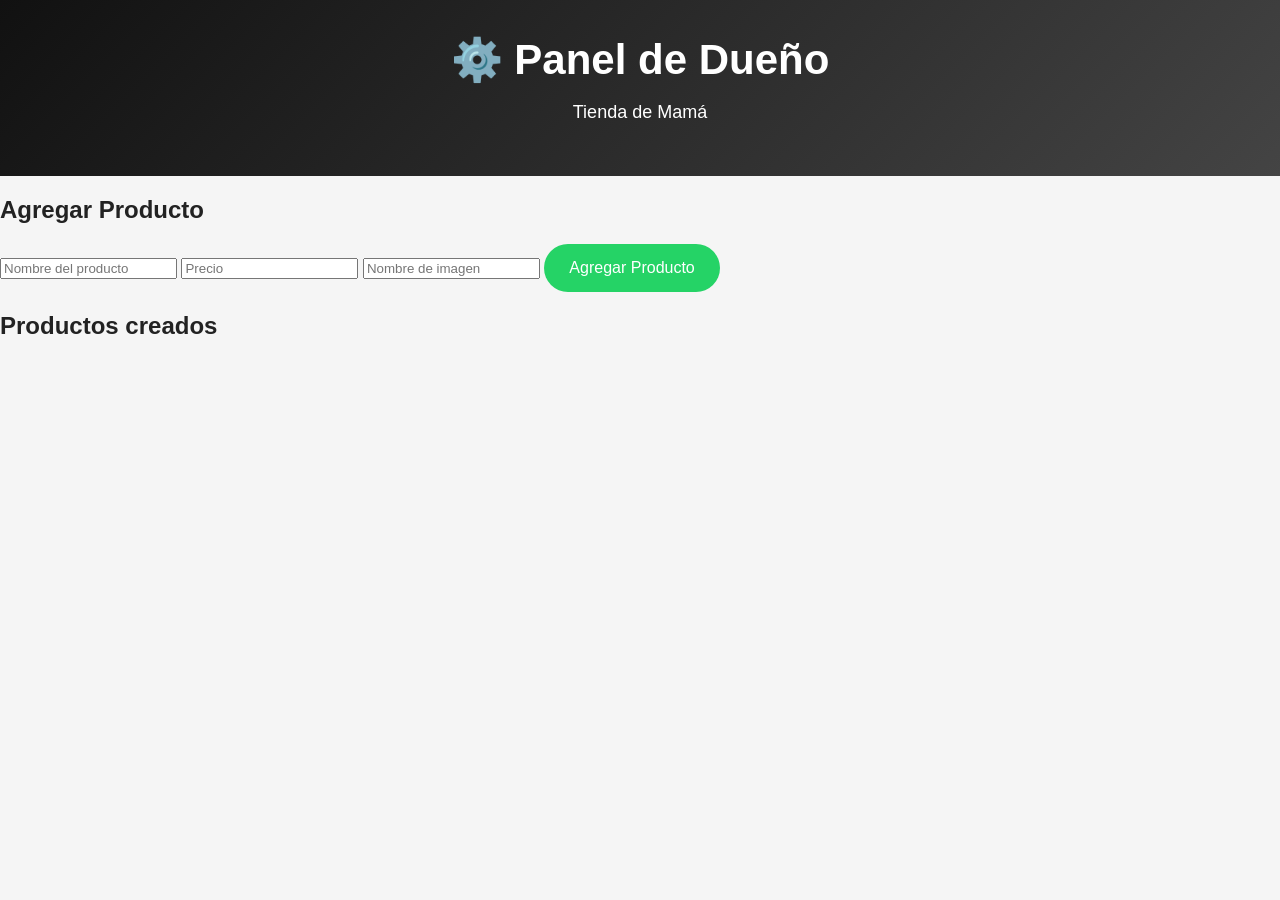
==== admin.html @ 67dd7c60 "Create admin.html" ====
<!DOCTYPE html>
<html lang="es">

<head>

<meta charset="UTF-8">
<meta name="viewport" content="width=device-width, initial-scale=1.0">

<title>Panel de Dueño - Tienda de Mamá</title>

<link rel="stylesheet" href="style.css">

</head>


<body>


<header>

<h1>⚙️ Panel de Dueño</h1>

<p>Tienda de Mamá</p>

</header>



<section class="admin-panel">


<h2>Agregar Producto</h2>


<input id="nombre" placeholder="Nombre del producto">


<input id="precio" placeholder="Precio">


<input id="imagen" placeholder="Nombre de imagen">


<button onclick="crearProducto()">
Agregar Producto
</button>



<h2>Productos creados</h2>


<div id="productosAdmin">

</div>



</section>



<script src="admin.js"></script>


</body>

</html>
---- style.css ----
*{
    box-sizing:border-box;
}

body{
    margin:0;
    font-family:Arial, Helvetica, sans-serif;
    background:#f5f5f5;
    color:#222;
}


/* HEADER */

header{
    background:linear-gradient(135deg,#111,#444);
    color:white;
    text-align:center;
    padding:35px 20px;
}


header h1{
    font-size:42px;
    margin:0;
}


header p{
    font-size:18px;
}



nav{
    margin-top:25px;
}


nav a{
    color:white;
    text-decoration:none;
    margin:0 12px;
    font-weight:bold;
    transition:.3s;
}


nav a:hover{
    color:#25D366;
}



/* BANNER PRINCIPAL */

.banner{

    background:linear-gradient(135deg,#0d6efd,#25D366);

    color:white;

    text-align:center;

    padding:70px 20px;

}



.banner h2{

    font-size:40px;

    margin-bottom:15px;

}


.banner p{

    font-size:20px;

}



/* PRODUCTOS */

#ofertas h2{

    text-align:center;

    font-size:35px;

    margin:40px;

}



.productos{

    display:flex;

    justify-content:center;

    flex-wrap:wrap;

    gap:25px;

    padding:20px;

}



.link-producto{

    text-decoration:none;

    color:inherit;

}



.producto{

    background:white;

    width:300px;

    padding:20px;

    border-radius:20px;

    text-align:center;

    position:relative;

    box-shadow:0 8px 25px rgba(0,0,0,.15);

    transition:.3s;

}



.producto:hover{

    transform:translateY(-10px);

}



.producto img{

    width:100%;

    height:250px;

    object-fit:cover;

    border-radius:15px;

}



.producto h3{

    font-size:25px;

}



.producto h2{

    color:#0d6efd;

}



.producto p{

    font-size:17px;

}



/* ETIQUETA OFERTA */

.oferta{

    position:absolute;

    top:15px;

    left:15px;

    background:red;

    color:white;

    padding:8px 12px;

    border-radius:20px;

    font-size:13px;

}



/* BOTONES */

button{

    background:#25D366;

    color:white;

    border:none;

    padding:15px 25px;

    border-radius:30px;

    font-size:16px;

    cursor:pointer;

    transition:.3s;

}



button:hover{

    background:#128C7E;

    transform:scale(1.05);

}



/* CARRITO */

#carrito{

    background:white;

    max-width:650px;

    margin:40px auto;

    padding:30px;

    border-radius:20px;

    text-align:center;

    box-shadow:0 8px 25px rgba(0,0,0,.15);

}



.item-carrito{

    background:#f2f2f2;

    padding:15px;

    margin:15px 0;

    border-radius:15px;

}



/* FOOTER */

footer{

    background:#111;

    color:white;

    text-align:center;

    padding:35px;

    margin-top:50px;

}



/* CELULAR */

@media(max-width:700px){

    header h1{

        font-size:30px;

    }


    nav a{

        display:block;

        margin:12px;

    }


    .banner h2{

        font-size:30px;

    }


    .producto{

        width:90%;

    }

}
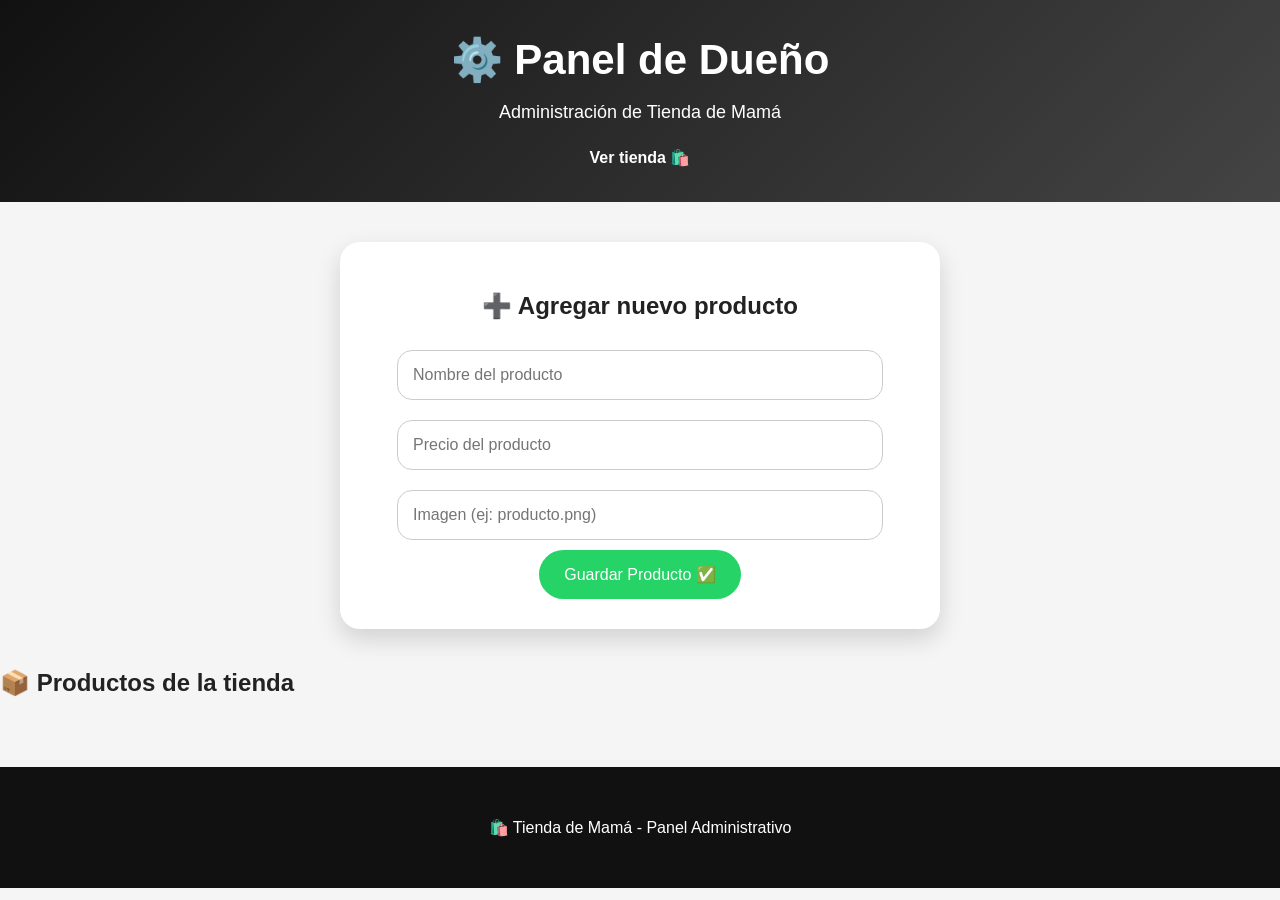
==== commit 9b387e44: "Update admin.html" ====
--- a/admin.html
+++ b/admin.html
@@ -6,7 +6,7 @@
 <meta charset="UTF-8">
 <meta name="viewport" content="width=device-width, initial-scale=1.0">
 
-<title>Panel de Dueño - Tienda de Mamá</title>
+<title>Panel de Dueño | Tienda de Mamá</title>
 
 <link rel="stylesheet" href="style.css">
 
@@ -20,34 +20,62 @@
 
 <h1>⚙️ Panel de Dueño</h1>
 
-<p>Tienda de Mamá</p>
+<p>Administración de Tienda de Mamá</p>
+
+<nav>
+
+<a href="index.html">Ver tienda 🛍️</a>
+
+</nav>
 
 </header>
+
 
 
 
 <section class="admin-panel">
 
 
-<h2>Agregar Producto</h2>
+<h2>➕ Agregar nuevo producto</h2>
 
 
-<input id="nombre" placeholder="Nombre del producto">
+
+<input 
+id="nombre" 
+placeholder="Nombre del producto">
 
 
-<input id="precio" placeholder="Precio">
+
+<input 
+id="precio" 
+placeholder="Precio del producto">
 
 
-<input id="imagen" placeholder="Nombre de imagen">
+
+<input 
+id="imagen" 
+placeholder="Imagen (ej: producto.png)">
+
 
 
 <button onclick="crearProducto()">
-Agregar Producto
+
+Guardar Producto ✅
+
 </button>
 
 
 
-<h2>Productos creados</h2>
+</section>
+
+
+
+
+
+<section class="admin-productos">
+
+
+<h2>📦 Productos de la tienda</h2>
 
 
 <div id="productosAdmin">
@@ -55,8 +83,18 @@
 </div>
 
 
+</section>
 
-</section>
+
+
+
+
+<footer>
+
+<p>🛍️ Tienda de Mamá - Panel Administrativo</p>
+
+</footer>
+
 
 
 
--- a/style.css
+++ b/style.css
@@ -339,3 +339,50 @@
     }
 
 }
+.admin-panel{
+
+    background:white;
+
+    max-width:600px;
+
+    margin:40px auto;
+
+    padding:30px;
+
+    border-radius:20px;
+
+    text-align:center;
+
+    box-shadow:0 10px 25px rgba(0,0,0,.15);
+
+}
+
+
+.admin-panel input{
+
+    width:90%;
+
+    padding:15px;
+
+    margin:10px;
+
+    border-radius:15px;
+
+    border:1px solid #ccc;
+
+    font-size:16px;
+
+}
+
+
+#productosAdmin{
+
+    display:flex;
+
+    flex-wrap:wrap;
+
+    justify-content:center;
+
+    gap:20px;
+
+}
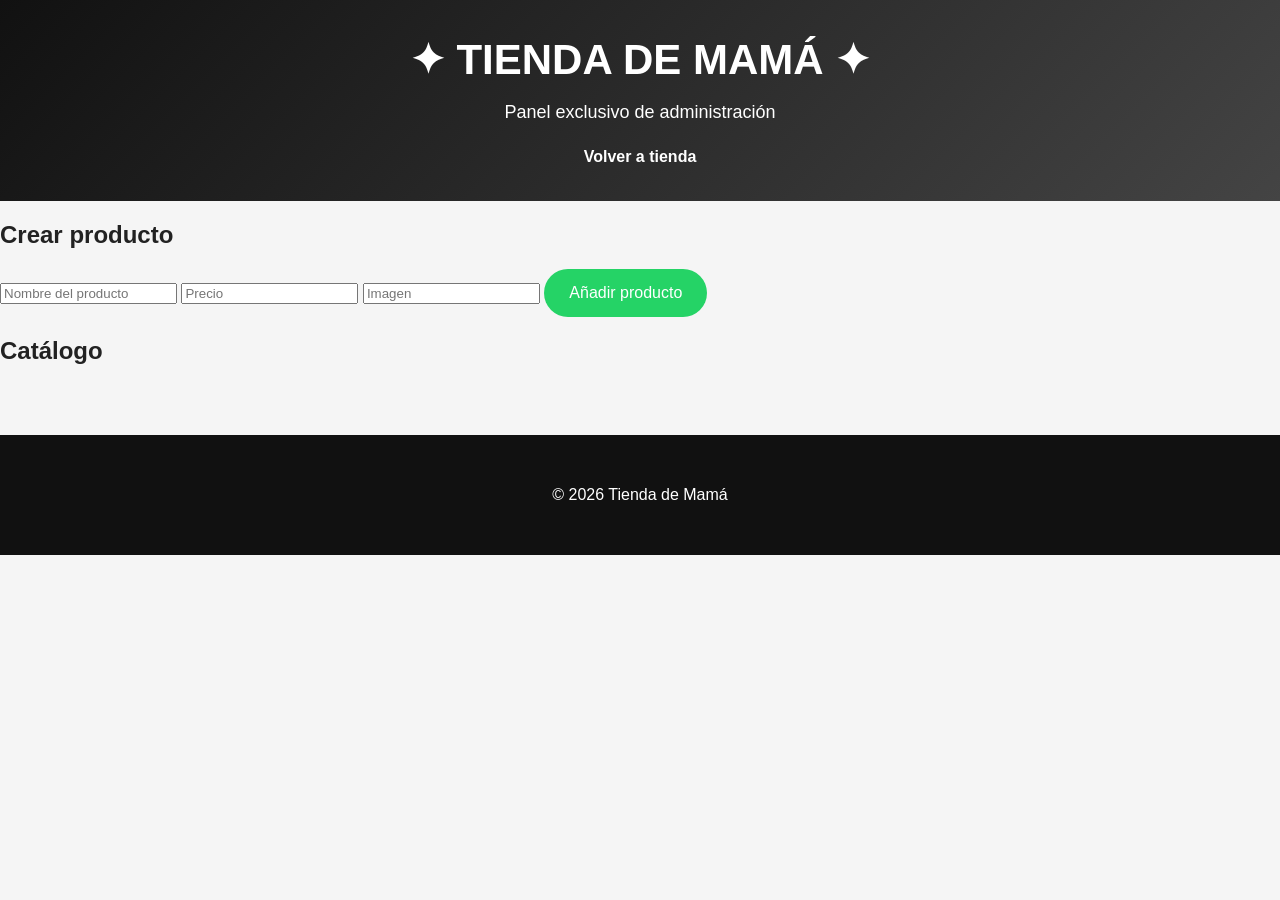
==== commit 7bdca287: "Update admin.html" ====
--- a/admin.html
+++ b/admin.html
@@ -6,64 +6,57 @@
 <meta charset="UTF-8">
 <meta name="viewport" content="width=device-width, initial-scale=1.0">
 
-<title>Panel de Dueño | Tienda de Mamá</title>
+<title>Luxury Admin | Tienda de Mamá</title>
 
 <link rel="stylesheet" href="style.css">
 
 </head>
 
 
-<body>
+<body class="admin-luxury">
 
 
-<header>
+<header class="luxury-header">
 
-<h1>⚙️ Panel de Dueño</h1>
+<h1>✦ TIENDA DE MAMÁ ✦</h1>
 
-<p>Administración de Tienda de Mamá</p>
+<p>Panel exclusivo de administración</p>
+
 
 <nav>
 
-<a href="index.html">Ver tienda 🛍️</a>
+<a href="index.html">
+Volver a tienda
+</a>
 
 </nav>
+
 
 </header>
 
 
 
 
-<section class="admin-panel">
+<section class="luxury-card">
 
 
-<h2>➕ Agregar nuevo producto</h2>
+<h2>Crear producto</h2>
 
 
-
-<input 
-id="nombre" 
-placeholder="Nombre del producto">
+<input id="nombre" placeholder="Nombre del producto">
 
 
-
-<input 
-id="precio" 
-placeholder="Precio del producto">
+<input id="precio" placeholder="Precio">
 
 
-
-<input 
-id="imagen" 
-placeholder="Imagen (ej: producto.png)">
-
+<input id="imagen" placeholder="Imagen">
 
 
 <button onclick="crearProducto()">
 
-Guardar Producto ✅
+Añadir producto
 
 </button>
-
 
 
 </section>
@@ -72,10 +65,10 @@
 
 
 
-<section class="admin-productos">
+<section class="luxury-products">
 
 
-<h2>📦 Productos de la tienda</h2>
+<h2>Catálogo</h2>
 
 
 <div id="productosAdmin">
@@ -91,10 +84,9 @@
 
 <footer>
 
-<p>🛍️ Tienda de Mamá - Panel Administrativo</p>
+<p>© 2026 Tienda de Mamá</p>
 
 </footer>
-
 
 
 
--- a/style.css
+++ b/style.css
@@ -386,3 +386,80 @@
     gap:20px;
 
 }
+/* PANEL ADMIN */
+
+.admin-panel{
+
+    background:white;
+
+    max-width:700px;
+
+    margin:40px auto;
+
+    padding:35px;
+
+    border-radius:25px;
+
+    text-align:center;
+
+    box-shadow:0 10px 30px rgba(0,0,0,.15);
+
+}
+
+
+
+.admin-panel h2{
+
+    font-size:30px;
+
+}
+
+
+
+.admin-panel input{
+
+    width:90%;
+
+    padding:16px;
+
+    margin:10px;
+
+    border-radius:15px;
+
+    border:1px solid #ddd;
+
+    font-size:16px;
+
+}
+
+
+
+.admin-panel button{
+
+    margin-top:15px;
+
+}
+
+
+
+.admin-productos{
+
+    padding:30px;
+
+    text-align:center;
+
+}
+
+
+
+#productosAdmin{
+
+    display:flex;
+
+    justify-content:center;
+
+    flex-wrap:wrap;
+
+    gap:25px;
+
+}
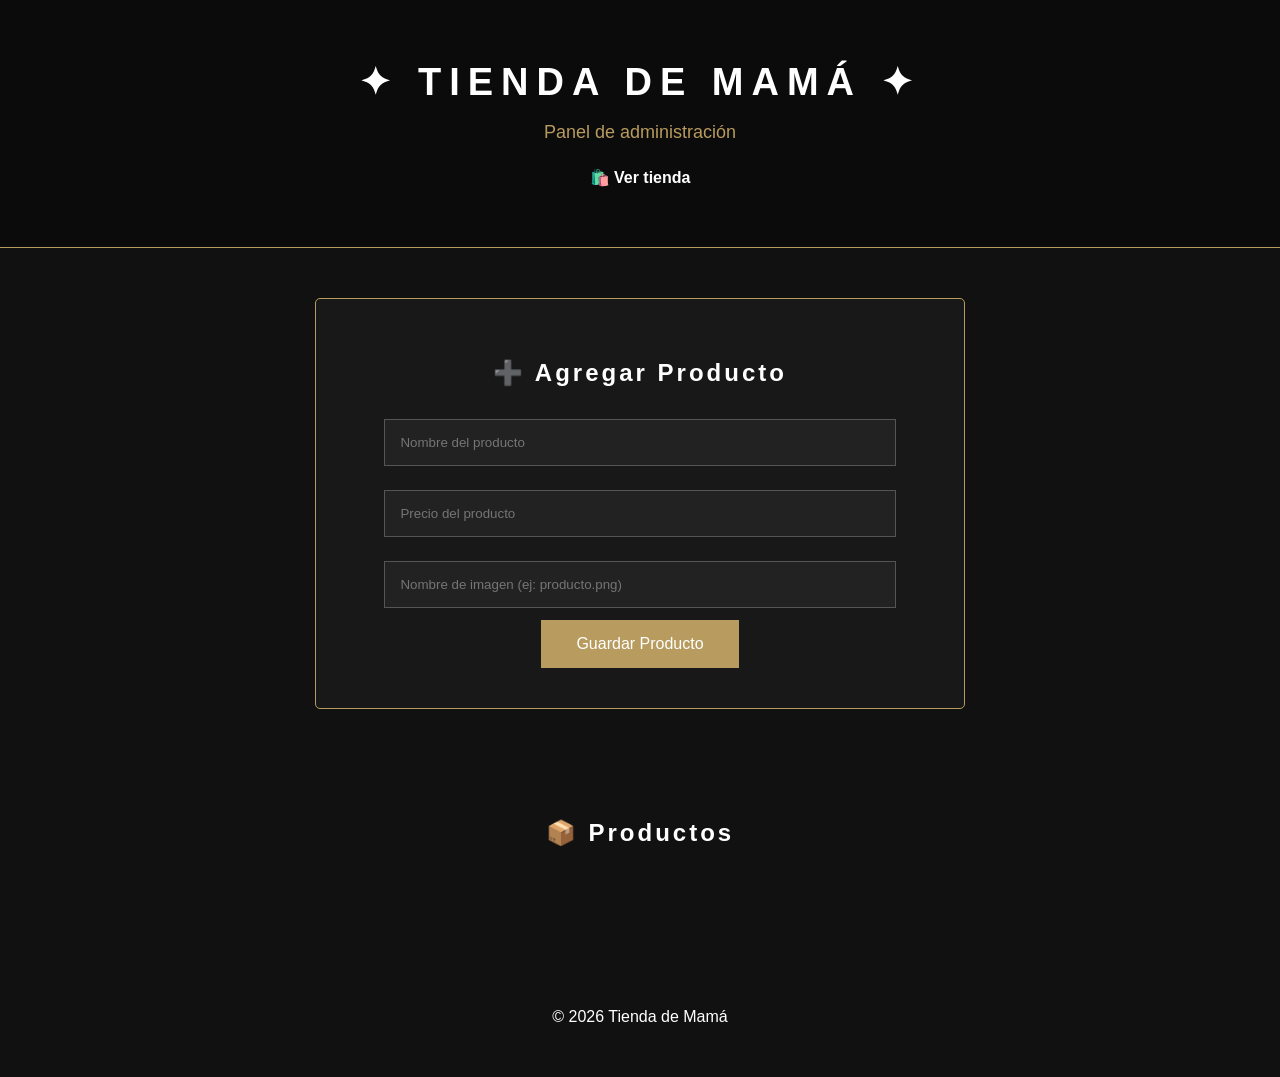
==== commit e081ab8d: "Update admin.html" ====
--- a/admin.html
+++ b/admin.html
@@ -6,7 +6,7 @@
 <meta charset="UTF-8">
 <meta name="viewport" content="width=device-width, initial-scale=1.0">
 
-<title>Luxury Admin | Tienda de Mamá</title>
+<title>Panel Admin - Tienda de Mamá</title>
 
 <link rel="stylesheet" href="style.css">
 
@@ -20,17 +20,16 @@
 
 <h1>✦ TIENDA DE MAMÁ ✦</h1>
 
-<p>Panel exclusivo de administración</p>
+<p>Panel de administración</p>
 
 
 <nav>
 
 <a href="index.html">
-Volver a tienda
+🛍️ Ver tienda
 </a>
 
 </nav>
-
 
 </header>
 
@@ -40,21 +39,33 @@
 <section class="luxury-card">
 
 
-<h2>Crear producto</h2>
+<h2>➕ Agregar Producto</h2>
 
 
-<input id="nombre" placeholder="Nombre del producto">
+<input 
+id="nombre" 
+type="text"
+placeholder="Nombre del producto">
 
 
-<input id="precio" placeholder="Precio">
+
+<input 
+id="precio" 
+type="number"
+placeholder="Precio del producto">
 
 
-<input id="imagen" placeholder="Imagen">
+
+<input 
+id="imagen" 
+type="text"
+placeholder="Nombre de imagen (ej: producto.png)">
+
 
 
 <button onclick="crearProducto()">
 
-Añadir producto
+Guardar Producto
 
 </button>
 
@@ -68,7 +79,7 @@
 <section class="luxury-products">
 
 
-<h2>Catálogo</h2>
+<h2>📦 Productos</h2>
 
 
 <div id="productosAdmin">
@@ -90,6 +101,7 @@
 
 
 
+
 <script src="admin.js"></script>
 
 
--- a/style.css
+++ b/style.css
@@ -463,3 +463,138 @@
     gap:25px;
 
 }
+/* ESTILO LUJO */
+
+.admin-luxury{
+
+    background:#111;
+
+    color:white;
+
+}
+
+
+.luxury-header{
+
+    text-align:center;
+
+    padding:60px 20px;
+
+    background:#0b0b0b;
+
+    border-bottom:1px solid #b89b5e;
+
+}
+
+
+.luxury-header h1{
+
+    letter-spacing:8px;
+
+    font-size:38px;
+
+}
+
+
+.luxury-header p{
+
+    color:#b89b5e;
+
+    font-size:18px;
+
+}
+
+
+
+.luxury-header a{
+
+    color:white;
+
+    text-decoration:none;
+
+}
+
+
+
+.luxury-card{
+
+    background:#181818;
+
+    max-width:650px;
+
+    margin:50px auto;
+
+    padding:40px;
+
+    border-radius:5px;
+
+    text-align:center;
+
+    border:1px solid #b89b5e;
+
+}
+
+
+
+.luxury-card h2,
+.luxury-products h2{
+
+    letter-spacing:3px;
+
+}
+
+
+
+.luxury-card input{
+
+    width:90%;
+
+    padding:15px;
+
+    margin:12px;
+
+    background:#222;
+
+    border:1px solid #555;
+
+    color:white;
+
+}
+
+
+
+.luxury-card button{
+
+    background:#b89b5e;
+
+    color:white;
+
+    border-radius:0;
+
+    padding:15px 35px;
+
+}
+
+
+
+.luxury-products{
+
+    text-align:center;
+
+    padding:40px;
+
+}
+
+
+
+#productosAdmin{
+
+    display:flex;
+
+    justify-content:center;
+
+    flex-wrap:wrap;
+
+    gap:25px;
+
+}
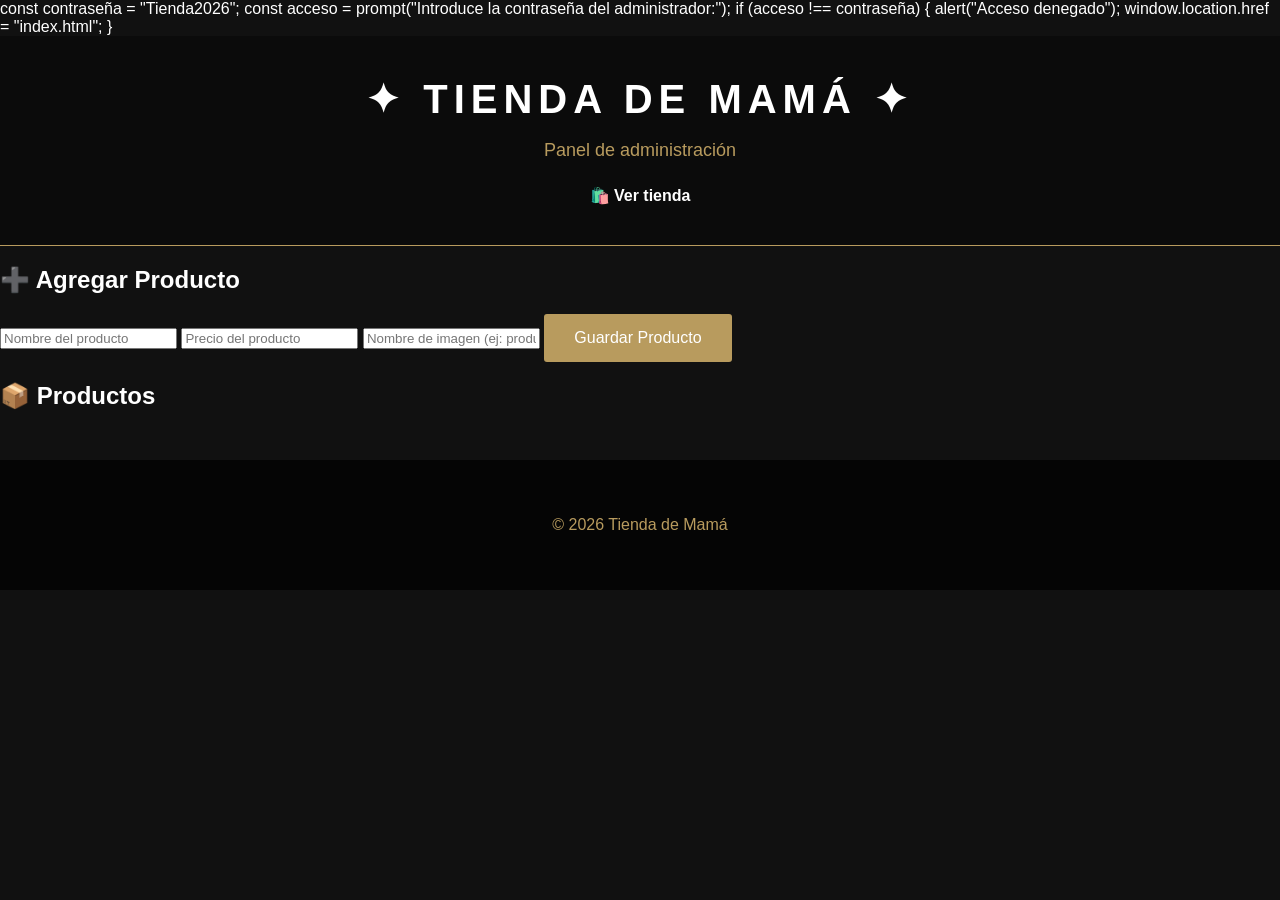
==== commit bf962376: "Update admin.html" ====
--- a/admin.html
+++ b/admin.html
@@ -1,4 +1,11 @@
-<!DOCTYPE html>
+const contraseña = "Tienda2026";
+
+const acceso = prompt("Introduce la contraseña del administrador:");
+
+if (acceso !== contraseña) {
+    alert("Acceso denegado");
+    window.location.href = "index.html";
+}<!DOCTYPE html>
 <html lang="es">
 
 <head>
--- a/style.css
+++ b/style.css
@@ -5,64 +5,379 @@
 body{
     margin:0;
     font-family:Arial, Helvetica, sans-serif;
-    background:#f5f5f5;
-    color:#222;
+    background:#111;
+    color:white;
 }
 
 
 /* HEADER */
 
 header{
-    background:linear-gradient(135deg,#111,#444);
+
+    background:#0b0b0b;
+
+    text-align:center;
+
+    padding:40px 20px;
+
+    border-bottom:1px solid #b89b5e;
+
+}
+
+
+header h1{
+
+    font-size:40px;
+
+    letter-spacing:6px;
+
+    margin:0;
+
+}
+
+
+
+header p{
+
+    color:#b89b5e;
+
+    font-size:18px;
+
+}
+
+
+
+nav{
+
+    margin-top:25px;
+
+}
+
+
+
+nav a{
+
     color:white;
-    text-align:center;
-    padding:35px 20px;
-}
+
+    text-decoration:none;
+
+    margin:0 15px;
+
+    font-weight:bold;
+
+    transition:.3s;
+
+}
+
+
+
+nav a:hover{
+
+    color:#b89b5e;
+
+}
+
+
+
+
+/* BANNER */
+
+
+.banner{
+
+    text-align:center;
+
+    padding:90px 20px;
+
+    background:
+
+    linear-gradient(
+
+    rgba(0,0,0,.6),
+
+    rgba(0,0,0,.6)
+
+    ),
+
+    url("Imagen-tienda.png");
+
+    background-size:cover;
+
+    background-position:center;
+
+}
+
+
+
+.banner h2{
+
+    font-size:45px;
+
+}
+
+
+
+.banner p{
+
+    font-size:22px;
+
+}
+
+
+
+
+/* BOTONES */
+
+
+button{
+
+    background:#b89b5e;
+
+    color:white;
+
+    border:none;
+
+    padding:15px 30px;
+
+    cursor:pointer;
+
+    font-size:16px;
+
+    border-radius:3px;
+
+    transition:.3s;
+
+}
+
+
+
+button:hover{
+
+    transform:scale(1.05);
+
+    background:#d4b978;
+
+}
+
+
+
+
+/* CATEGORIAS */
+
+
+.categorias{
+
+    text-align:center;
+
+    padding:40px;
+
+}
+
+
+
+.categorias button{
+
+    margin:8px;
+
+}
+
+
+
+
+/* PRODUCTOS */
+
+
+#productos{
+
+    padding:40px;
+
+}
+
+
+
+#productos h2{
+
+    text-align:center;
+
+    font-size:35px;
+
+}
+
+
+
+.productos{
+
+    display:flex;
+
+    justify-content:center;
+
+    flex-wrap:wrap;
+
+    gap:30px;
+
+}
+
+
+
+
+.producto{
+
+    background:#1b1b1b;
+
+    width:300px;
+
+    padding:25px;
+
+    text-align:center;
+
+    border:1px solid #333;
+
+    transition:.3s;
+
+}
+
+
+
+.producto:hover{
+
+    transform:translateY(-10px);
+
+    border-color:#b89b5e;
+
+}
+
+
+
+.producto img{
+
+    width:100%;
+
+    height:250px;
+
+    object-fit:cover;
+
+}
+
+
+
+.producto h3{
+
+    font-size:24px;
+
+}
+
+
+
+.producto h2{
+
+    color:#b89b5e;
+
+}
+
+
+
+.link-producto{
+
+    text-decoration:none;
+
+    color:white;
+
+}
+
+
+
+
+/* OFERTA */
+
+
+.oferta{
+
+    background:#b89b5e;
+
+    color:black;
+
+    padding:8px;
+
+    position:absolute;
+
+}
+
+
+
+
+/* CARRITO */
+
+
+#carrito{
+
+    background:#181818;
+
+    max-width:650px;
+
+    margin:50px auto;
+
+    padding:35px;
+
+    text-align:center;
+
+    border:1px solid #333;
+
+}
+
+
+
+.item-carrito{
+
+    background:#222;
+
+    padding:15px;
+
+    margin:15px 0;
+
+}
+
+
+
+
+/* FOOTER */
+
+
+footer{
+
+    background:#050505;
+
+    text-align:center;
+
+    padding:40px;
+
+    margin-top:50px;
+
+    color:#b89b5e;
+
+}
+
+
+
+
+/* CELULAR */
+
+
+@media(max-width:700px){
 
 
 header h1{
-    font-size:42px;
-    margin:0;
-}
-
-
-header p{
-    font-size:18px;
-}
-
-
-
-nav{
-    margin-top:25px;
-}
+
+    font-size:28px;
+
+}
+
 
 
 nav a{
-    color:white;
-    text-decoration:none;
-    margin:0 12px;
-    font-weight:bold;
-    transition:.3s;
-}
-
-
-nav a:hover{
-    color:#25D366;
-}
-
-
-
-/* BANNER PRINCIPAL */
-
-.banner{
-
-    background:linear-gradient(135deg,#0d6efd,#25D366);
-
-    color:white;
-
-    text-align:center;
-
-    padding:70px 20px;
+
+    display:block;
+
+    margin:15px;
 
 }
 
@@ -70,56 +385,7 @@
 
 .banner h2{
 
-    font-size:40px;
-
-    margin-bottom:15px;
-
-}
-
-
-.banner p{
-
-    font-size:20px;
-
-}
-
-
-
-/* PRODUCTOS */
-
-#ofertas h2{
-
-    text-align:center;
-
-    font-size:35px;
-
-    margin:40px;
-
-}
-
-
-
-.productos{
-
-    display:flex;
-
-    justify-content:center;
-
-    flex-wrap:wrap;
-
-    gap:25px;
-
-    padding:20px;
-
-}
-
-
-
-.link-producto{
-
-    text-decoration:none;
-
-    color:inherit;
+    font-size:30px;
 
 }
 
@@ -127,474 +393,9 @@
 
 .producto{
 
-    background:white;
-
-    width:300px;
-
-    padding:20px;
-
-    border-radius:20px;
-
-    text-align:center;
-
-    position:relative;
-
-    box-shadow:0 8px 25px rgba(0,0,0,.15);
-
-    transition:.3s;
-
-}
-
-
-
-.producto:hover{
-
-    transform:translateY(-10px);
-
-}
-
-
-
-.producto img{
-
-    width:100%;
-
-    height:250px;
-
-    object-fit:cover;
-
-    border-radius:15px;
-
-}
-
-
-
-.producto h3{
-
-    font-size:25px;
-
-}
-
-
-
-.producto h2{
-
-    color:#0d6efd;
-
-}
-
-
-
-.producto p{
-
-    font-size:17px;
-
-}
-
-
-
-/* ETIQUETA OFERTA */
-
-.oferta{
-
-    position:absolute;
-
-    top:15px;
-
-    left:15px;
-
-    background:red;
-
-    color:white;
-
-    padding:8px 12px;
-
-    border-radius:20px;
-
-    font-size:13px;
-
-}
-
-
-
-/* BOTONES */
-
-button{
-
-    background:#25D366;
-
-    color:white;
-
-    border:none;
-
-    padding:15px 25px;
-
-    border-radius:30px;
-
-    font-size:16px;
-
-    cursor:pointer;
-
-    transition:.3s;
-
-}
-
-
-
-button:hover{
-
-    background:#128C7E;
-
-    transform:scale(1.05);
-
-}
-
-
-
-/* CARRITO */
-
-#carrito{
-
-    background:white;
-
-    max-width:650px;
-
-    margin:40px auto;
-
-    padding:30px;
-
-    border-radius:20px;
-
-    text-align:center;
-
-    box-shadow:0 8px 25px rgba(0,0,0,.15);
-
-}
-
-
-
-.item-carrito{
-
-    background:#f2f2f2;
-
-    padding:15px;
-
-    margin:15px 0;
-
-    border-radius:15px;
-
-}
-
-
-
-/* FOOTER */
-
-footer{
-
-    background:#111;
-
-    color:white;
-
-    text-align:center;
-
-    padding:35px;
-
-    margin-top:50px;
-
-}
-
-
-
-/* CELULAR */
-
-@media(max-width:700px){
-
-    header h1{
-
-        font-size:30px;
-
-    }
-
-
-    nav a{
-
-        display:block;
-
-        margin:12px;
-
-    }
-
-
-    .banner h2{
-
-        font-size:30px;
-
-    }
-
-
-    .producto{
-
-        width:90%;
-
-    }
-
-}
-.admin-panel{
-
-    background:white;
-
-    max-width:600px;
-
-    margin:40px auto;
-
-    padding:30px;
-
-    border-radius:20px;
-
-    text-align:center;
-
-    box-shadow:0 10px 25px rgba(0,0,0,.15);
-
-}
-
-
-.admin-panel input{
-
     width:90%;
 
-    padding:15px;
-
-    margin:10px;
-
-    border-radius:15px;
-
-    border:1px solid #ccc;
-
-    font-size:16px;
-
-}
-
-
-#productosAdmin{
-
-    display:flex;
-
-    flex-wrap:wrap;
-
-    justify-content:center;
-
-    gap:20px;
-
-}
-/* PANEL ADMIN */
-
-.admin-panel{
-
-    background:white;
-
-    max-width:700px;
-
-    margin:40px auto;
-
-    padding:35px;
-
-    border-radius:25px;
-
-    text-align:center;
-
-    box-shadow:0 10px 30px rgba(0,0,0,.15);
-
-}
-
-
-
-.admin-panel h2{
-
-    font-size:30px;
-
-}
-
-
-
-.admin-panel input{
-
-    width:90%;
-
-    padding:16px;
-
-    margin:10px;
-
-    border-radius:15px;
-
-    border:1px solid #ddd;
-
-    font-size:16px;
-
-}
-
-
-
-.admin-panel button{
-
-    margin-top:15px;
-
-}
-
-
-
-.admin-productos{
-
-    padding:30px;
-
-    text-align:center;
-
-}
-
-
-
-#productosAdmin{
-
-    display:flex;
-
-    justify-content:center;
-
-    flex-wrap:wrap;
-
-    gap:25px;
-
-}
-/* ESTILO LUJO */
-
-.admin-luxury{
-
-    background:#111;
-
-    color:white;
-
-}
-
-
-.luxury-header{
-
-    text-align:center;
-
-    padding:60px 20px;
-
-    background:#0b0b0b;
-
-    border-bottom:1px solid #b89b5e;
-
-}
-
-
-.luxury-header h1{
-
-    letter-spacing:8px;
-
-    font-size:38px;
-
-}
-
-
-.luxury-header p{
-
-    color:#b89b5e;
-
-    font-size:18px;
-
-}
-
-
-
-.luxury-header a{
-
-    color:white;
-
-    text-decoration:none;
-
-}
-
-
-
-.luxury-card{
-
-    background:#181818;
-
-    max-width:650px;
-
-    margin:50px auto;
-
-    padding:40px;
-
-    border-radius:5px;
-
-    text-align:center;
-
-    border:1px solid #b89b5e;
-
-}
-
-
-
-.luxury-card h2,
-.luxury-products h2{
-
-    letter-spacing:3px;
-
-}
-
-
-
-.luxury-card input{
-
-    width:90%;
-
-    padding:15px;
-
-    margin:12px;
-
-    background:#222;
-
-    border:1px solid #555;
-
-    color:white;
-
-}
-
-
-
-.luxury-card button{
-
-    background:#b89b5e;
-
-    color:white;
-
-    border-radius:0;
-
-    padding:15px 35px;
-
-}
-
-
-
-.luxury-products{
-
-    text-align:center;
-
-    padding:40px;
-
-}
-
-
-
-#productosAdmin{
-
-    display:flex;
-
-    justify-content:center;
-
-    flex-wrap:wrap;
-
-    gap:25px;
-
-}
+}
+
+
+}
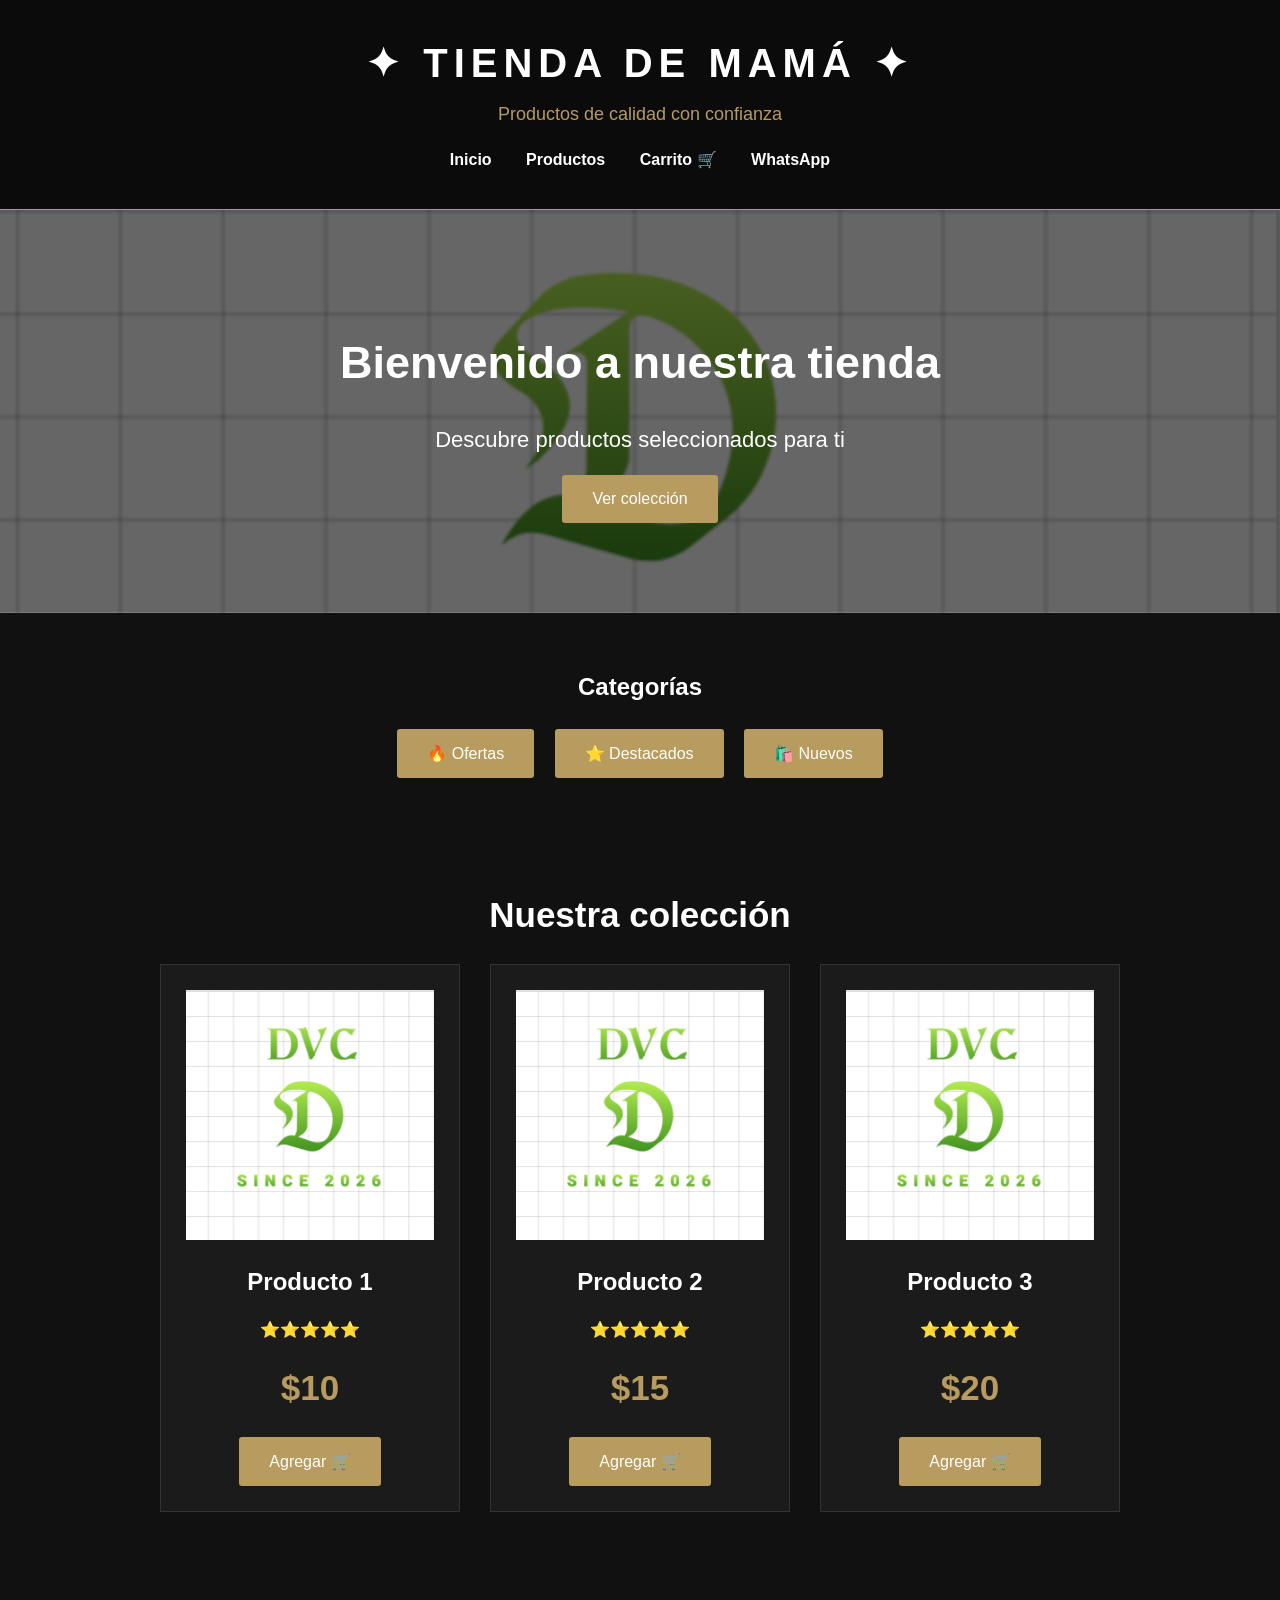
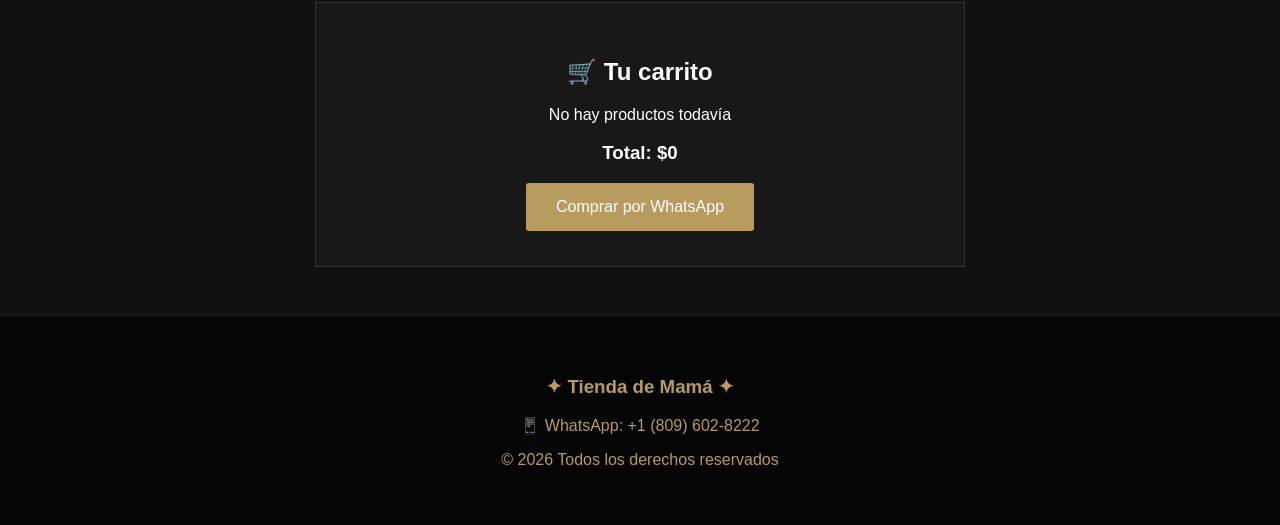
==== commit 34e77f80: "Update admin.html" ====
--- a/admin.html
+++ b/admin.html
@@ -1,116 +1,76 @@
+<!DOCTYPE html>
+<html lang="es">
+
+<head>
+<meta charset="UTF-8">
+<meta name="viewport" content="width=device-width, initial-scale=1.0">
+
+<title>Panel de Administración | Tienda de Mamá</title>
+
+<link rel="stylesheet" href="style.css">
+
+<script>
 const contraseña = "Tienda2026";
 
 const acceso = prompt("Introduce la contraseña del administrador:");
 
 if (acceso !== contraseña) {
-    alert("Acceso denegado");
+    alert("Acceso denegado.");
     window.location.href = "index.html";
-}<!DOCTYPE html>
-<html lang="es">
-
-<head>
-
-<meta charset="UTF-8">
-<meta name="viewport" content="width=device-width, initial-scale=1.0">
-
-<title>Panel Admin - Tienda de Mamá</title>
-
-<link rel="stylesheet" href="style.css">
+}
+</script>
 
 </head>
 
-
 <body class="admin-luxury">
-
 
 <header class="luxury-header">
 
 <h1>✦ TIENDA DE MAMÁ ✦</h1>
 
-<p>Panel de administración</p>
-
+<p>Panel de Administración</p>
 
 <nav>
 
-<a href="index.html">
-🛍️ Ver tienda
-</a>
+<a href="index.html">🛍️ Volver a la tienda</a>
 
 </nav>
 
 </header>
 
-
-
-
 <section class="luxury-card">
 
+<h2>➕ Agregar producto</h2>
 
-<h2>➕ Agregar Producto</h2>
+<input id="nombre" type="text" placeholder="Nombre del producto">
 
+<input id="precio" type="number" placeholder="Precio">
 
-<input 
-id="nombre" 
-type="text"
-placeholder="Nombre del producto">
-
-
-
-<input 
-id="precio" 
-type="number"
-placeholder="Precio del producto">
-
-
-
-<input 
-id="imagen" 
-type="text"
-placeholder="Nombre de imagen (ej: producto.png)">
-
-
+<input id="imagen" type="text" placeholder="Nombre de la imagen (ej: producto.png)">
 
 <button onclick="crearProducto()">
-
-Guardar Producto
-
+Guardar producto
 </button>
-
 
 </section>
 
-
-
-
-
 <section class="luxury-products">
 
-
 <h2>📦 Productos</h2>
-
 
 <div id="productosAdmin">
 
 </div>
 
-
 </section>
-
-
-
-
 
 <footer>
 
-<p>© 2026 Tienda de Mamá</p>
+<p>© 2026 Tienda de Mamá - Panel Administrativo</p>
 
 </footer>
 
-
-
-
 <script src="admin.js"></script>
-
 
 </body>
 
